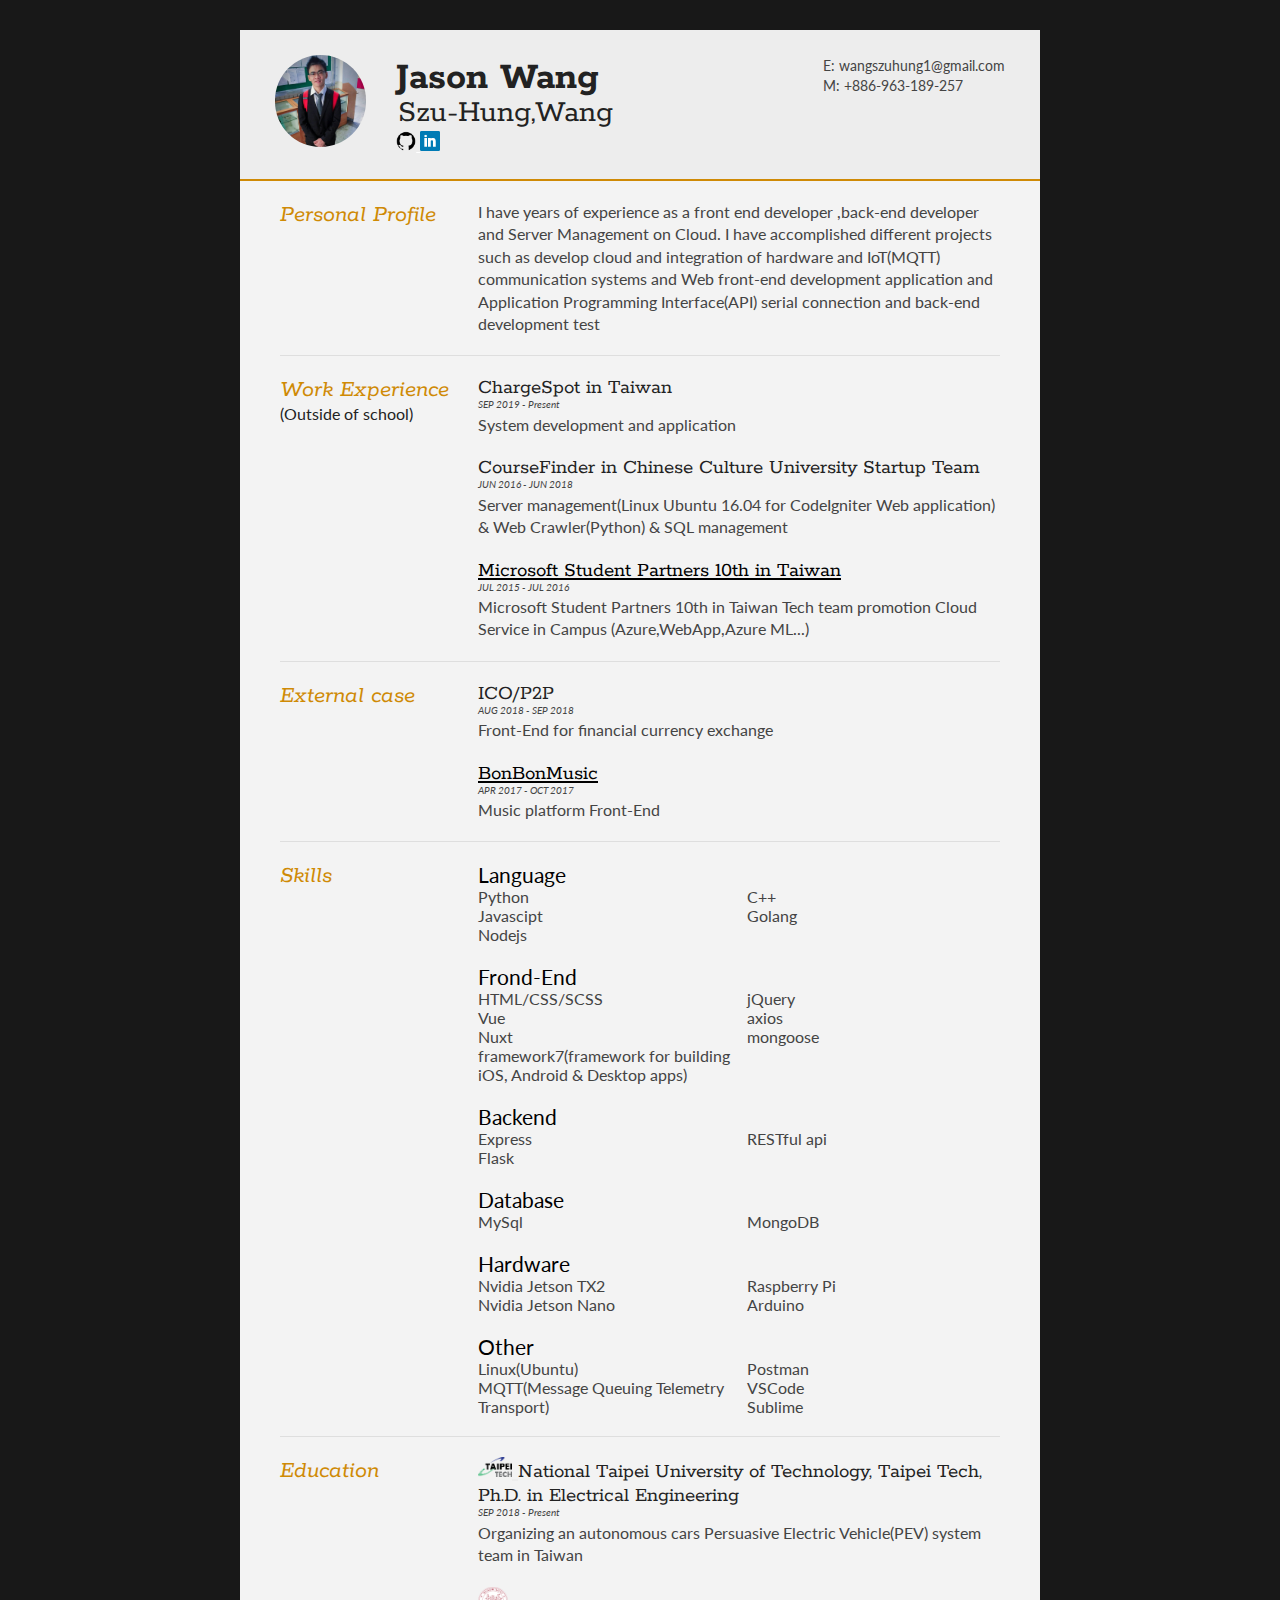
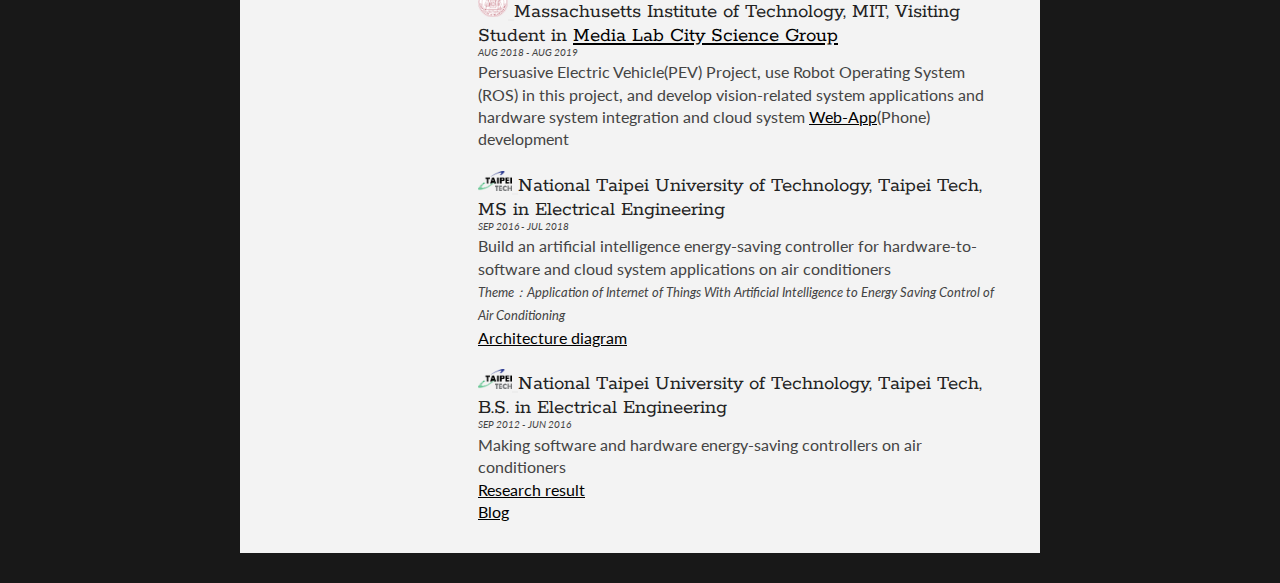
==== index.html @ 29273501 "ADD MSP & Phone Call" ====
<!DOCTYPE html>
<html>
<head>
<title>Jason Wang - Curriculum Vitae</title>

<meta name="viewport" content="width=device-width"/>
<meta name="description" content="The Curriculum Vitae of Jason Wang"/>
<meta charset="UTF-8"> 

<link type="text/css" rel="stylesheet" href="style.css">
<link href='http://fonts.googleapis.com/css?family=Rokkitt:400,700|Lato:400,300' rel='stylesheet' type='text/css'>

<!--[if lt IE 9]>
<script src="//html5shiv.googlecode.com/svn/trunk/html5.js"></script>
<![endif]-->
</head>
<body id="top">
<div id="cv" class="instaFade">
	<div class="mainDetails">
		<div id="headshot" class="quickFade">
			<img src="jason_wang.jpg" alt="Jason Wang" />
		</div>
		<div id="name">
			<h1 class="quickFade delayTwo">Jason Wang</h1>
			<h2 class="quickFade delayThree">Szu-Hung,Wang</h2>
			<a href="https://github.com/wangszuhung" target="_blank" style="color:white;">
				<img src="github-512.png" height="20" alt="Jason Wang github" />
			</a>
			<a href="https://www.linkedin.com/in/SzuHungWang" target="_blank" style="color:white;">
				<img src="square-linkedin-512.png" height="20" alt="Jason Wang linkedin" />
			</a>
		</div>
		<div id="contactDetails" class="quickFade delayFour">
			<ul>
				<li>E: <a href="mailto:wangszuhung1@gmail.com" target="_blank">wangszuhung1@gmail.com</a></li>
				<!-- <li>W: <a href="http://www.bloggs.com">www.bloggs.com</a></li> -->
				<li>M: <a href="tel:+886963189257">+886-963-189-257</a></li>
			</ul>
			<!-- <a href="index.html" download="index.html">Download</a> -->


			<!-- <a href="images/Portfolio.pdf" style="width:120px;height:60px;font-size:20px;" download>
				<input type="button" value="Download CV" style="width:120px;height:60px;font-size:20px;">
			</a> -->
		</div>
		<div class="clear"></div>
	</div>
	<div id="mainArea" class="quickFade delayFive">
		<section>
			<article>
				<div class="sectionTitle">
					<h1>Personal Profile</h1>
				</div>
				
				<div class="sectionContent">
					<p>
						I have years of experience as a front end developer ,back-end developer and Server Management on Cloud. I have accomplished different projects such as develop cloud and integration of hardware and IoT(MQTT) communication systems and Web front-end development application and Application Programming Interface(API) serial connection and back-end development test
					</p>
				</div>
			</article>
			<div class="clear"></div>
		</section>
		
		<section>
			<div class="sectionTitle">
				<h1>Work Experience</h1>
				<h2>
					(Outside of school)
				</h2>
			</div>
			<div class="sectionContent">
				<article>
					<h2>ChargeSpot in Taiwan</h2>
					<p class="subDetails">SEP 2019 - Present</p>
					<p>
						System development and application
					</p>
				</article>
				<article>
					<h2>CourseFinder in Chinese Culture University Startup Team</h2>
					<p class="subDetails">JUN 2016 - JUN 2018</p>
					<p>Server management(Linux Ubuntu 16.04 for CodeIgniter Web application) & Web Crawler(Python) & SQL management</p>
				</article>
				<article>
					<a href="https://photos.google.com/share/AF1QipNk1U3zcweSC-iAADPr_rfZmy9IXd-i9r4i5FZyJ2yO5i8n7f4BTejge0fdF3n81w/photo/AF1QipNa1nyAaDDZiwfG445c5OuUUIHtz2GGKJJ9FsGR?key=SmtPYWxvRUJfdFFQbDRxQm9DNlhtM1Y5d242ejNR" target="_blank" style="color:black;">
						<h2>Microsoft Student Partners 10th in Taiwan</h2>
					</a>
					<p class="subDetails">JUL 2015 - JUL 2016</p>
					<p>Microsoft Student Partners 10th in Taiwan Tech team promotion Cloud Service in Campus (Azure,WebApp,Azure ML...)</p>
				</article>
			</div>
			<div class="clear"></div>
		</section>
		<section>
			<div class="sectionTitle">
				<h1>External case</h1>
			</div>
			<div class="sectionContent">
				<article>
					<h2>ICO/P2P</h2>
					<p class="subDetails">AUG 2018 - SEP 2018</p>
					<p>
						Front-End for financial currency exchange
					</p>
				</article>
				<article>
					<a href="https://bonbonmusic.com/" target="_blank" style="color:black;">
						<h2>BonBonMusic</h2>
					</a>
					<p class="subDetails">APR 2017 - OCT 2017</p>
					<p>
						Music platform Front-End
						
					</p>
				</article>
			</div>
			<div class="clear"></div>
		</section>
		
		<section>
			<div class="sectionTitle">
				<h1>Skills</h1>
			</div>
			
			<div class="sectionContent">
				<div>
					<div class="skills_set">Language</div>
					<ul class="keySkills">
						<li>Python</li>
						<li>Javascipt</li>
						<li>Nodejs</li>
						<li>C++</li>
						<li>Golang</li>
						
					</ul>
				</div>
				<div>
					<div class="skills_set">Frond-End</div>
					<ul class="keySkills">
						<li>HTML/CSS/SCSS</li>
						<li>Vue</li>
						<li>Nuxt</li>
						<li>framework7(framework for building iOS, Android & Desktop apps)</li>
						<li>jQuery</li>
						<li>axios</li>
						<li>mongoose</li>

					</ul>
				</div>
				<div>
					<div class="skills_set">Backend</div>
					<ul class="keySkills">
						<li>Express</li>
						<li>Flask</li>
						<li>RESTful api</li>

					</ul>
				</div>
				<div>
					<div class="skills_set">Database</div>
					<ul class="keySkills">
						<li>MySql</li>
						<li>MongoDB</li>
						
					</ul>
				</div>
				<div>
					<div class="skills_set">Hardware</div>
					<ul class="keySkills">
						<li>Nvidia Jetson TX2</li>
						<li>Nvidia Jetson Nano</li>
						<li>Raspberry Pi</li>
						<li>Arduino</li>

					</ul>
				</div>
				<div>
					<div class="skills_set">Other</div>
					<ul class="keySkills">
						<li>Linux(Ubuntu)</li>
						<li>MQTT(Message Queuing Telemetry Transport)</li>
						<li>Postman</li>
						<li>VSCode</li>
						<li>Sublime</li>

					</ul>
				</div>
			</div>
			<div class="clear"></div>
		</section>
		
		<section>
			<div class="sectionTitle">
				<h1>Education</h1>
			</div>
			<div class="sectionContent">
				<article>
					<h2>
						<a href="https://www.ntut.edu.tw/" target="_blank" style="color:#ededed;">
							<img src="ntut.png" height="20" alt="National Taipei University of Technology" />
						</a>
						National Taipei University of Technology, Taipei Tech, Ph.D. in Electrical Engineering
					</h2>
					<p class="subDetails">SEP 2018 - Present</p>
					<p>
						Organizing an autonomous cars Persuasive Electric Vehicle(PEV) system team in Taiwan
					</p>
				</article>
				<article>
					<h2>
						<a href="http://www.mit.edu/" target="_blank" style="color:#ededed;">
							<img src="mit.png" height="30" alt="Massachusetts Institute of Technology" />
						</a>
						Massachusetts Institute of Technology, MIT, Visiting Student in 
						<a href="https://www.media.mit.edu/groups/city-science/people/" target="_blank" style="color:black;">
							Media Lab City Science Group 
						</a>
					</h2>
					<p class="subDetails">AUG 2018 - AUG 2019</p>
					<p>Persuasive Electric Vehicle(PEV) Project, use Robot Operating System (ROS) in this project, and develop vision-related system applications and hardware system integration and cloud system <a href="https://pev.world/" target="_blank" style="color:black;">Web-App</a>(Phone) development</p>
				</article>
				<article>
					<h2>
						<a href="https://www.ntut.edu.tw/" target="_blank" style="color:#ededed;">
							<img src="ntut.png" height="20" alt="National Taipei University of Technology" />
						</a>
						National Taipei University of Technology, Taipei Tech, MS in Electrical Engineering
					</h2>
					<p class="subDetails">SEP 2016 - JUL 2018</p>
					<p>
						Build an artificial intelligence energy-saving controller for hardware-to-software and cloud system applications on air conditioners
						<br>
						<i style="font-style:italic;font-size: 0.8em">
							Theme：Application of Internet of Things With Artificial Intelligence to Energy Saving Control of Air Conditioning
						</i>
						<br>
						<a href="https://photos.google.com/share/AF1QipP5J4nZ5e-0jzCAfO61LjXFhsqk5p39gLZsX9-pAKZPNbWuB9yMuTwf4lTV74Ztzw/photo/AF1QipMj9W4Hyl8oC5fuNDeZ5ABJAiehEgg2VDEnHQ0F?key=Yi11VHZhUzV2WTIyclVCbjNnNHlrRHBiM1NRTGNB" target="_blank" style="color:black;">
							Architecture diagram
						</a>
					</p>
				</article>
				<article>
					<h2>
						<a href="https://www.ntut.edu.tw/" target="_blank" style="color:#ededed;">
							<img src="ntut.png" height="20" alt="National Taipei University of Technology" />
						</a>
						National Taipei University of Technology, Taipei Tech, B.S. in Electrical Engineering
					</h2>
					<p class="subDetails">SEP 2012 - JUN 2016</p>
					<p>
						Making software and hardware energy-saving controllers on air conditioners
						<br>
						<a href="https://photos.google.com/share/AF1QipOZ2dvqkmFE201JmU2rUuOHjbjv9SPvzHe2B48lE8sOnJw7UmjONaTO9lhfDqFuSA/photo/AF1QipM_juKFDxepVuSqpqm8sk7BQkDLE12VE3pIEzSZ?key=OVVmODlBSjRONXgtTWpJZFhRdzJyV19vOEkwREpB" target="_blank" style="color:black;">
							Research result
						</a>
						<br>
						<a href="https://dotblogs.com.tw/jason_wang/2016/06/12/develop_arduino_visualstudio" target="_blank" style="color:black;">
							Blog
						</a>
					</p>
				</article>
			</div>
			<div class="clear"></div>
		</section>
	</div>
</div>
<!-- <script type="text/javascript">
	var gaJsHost = (("https:" == document.location.protocol) ? "https://ssl." : "http://www.");
	document.write(unescape("%3Cscript src='" + gaJsHost + "google-analytics.com/ga.js' type='text/javascript'%3E%3C/script%3E"));
</script>
<script type="text/javascript">
	var pageTracker = _gat._getTracker("UA-3753241-1");
	pageTracker._initData();
	pageTracker._trackPageview();
</script> -->
</body>
</html>
---- style.css ----
html,body,div,span,object,iframe,h1,h2,h3,h4,h5,h6,p,blockquote,pre,abbr,address,cite,code,del,dfn,em,img,ins,kbd,q,samp,small,strong,sub,sup,var,b,i,dl,dt,dd,ol,ul,li,fieldset,form,label,legend,table,caption,tbody,tfoot,thead,tr,th,td,article,aside,canvas,details,figcaption,figure,footer,header,hgroup,menu,nav,section,summary,time,mark,audio,video {
	border:0;
	font:inherit;
	font-size:100%;
	margin:0;
	padding:0;
	vertical-align:baseline;
}

article,aside,details,figcaption,figure,footer,header,hgroup,menu,nav,section {
	display:block;
}

html, body {background: #181818; font-family: 'Lato', helvetica, arial, sans-serif; font-size: 16px; color: #222;}

.clear {clear: both;}

p {
	font-size: 1em;
	line-height: 1.4em;
	margin-bottom: 20px;
	color: #444;
}

#cv {
	width: 90%;
	max-width: 800px;
	background: #f3f3f3;
	margin: 30px auto;
}

.mainDetails {
	padding: 25px 35px;
	border-bottom: 2px solid #cf8a05;
	background: #ededed;
}

#name h1 {
	font-size: 2.5em;
	font-weight: 700;
	font-family: 'Rokkitt', Helvetica, Arial, sans-serif;
	margin-bottom: -6px;
}

#name h2 {
	font-size: 2em;
	margin-left: 2px;
	font-family: 'Rokkitt', Helvetica, Arial, sans-serif;
}

#mainArea {
	padding: 0 40px;
}

#headshot {
	width: 12.5%;
	float: left;
	margin-right: 30px;
}

#headshot img {
	width: 100%;
	height: auto;
	-webkit-border-radius: 50px;
	border-radius: 50px;
}

#name {
	float: left;
}

#contactDetails {
	float: right;
}

#contactDetails ul {
	list-style-type: none;
	font-size: 0.9em;
	margin-top: 2px;
}

#contactDetails ul li {
	margin-bottom: 3px;
	color: #444;
}

#contactDetails ul li a, a[href^=tel] {
	color: #444; 
	text-decoration: none;
	-webkit-transition: all .3s ease-in;
	-moz-transition: all .3s ease-in;
	-o-transition: all .3s ease-in;
	-ms-transition: all .3s ease-in;
	transition: all .3s ease-in;
}

#contactDetails ul li a:hover { 
	color: #cf8a05;
}


section {
	border-top: 1px solid #dedede;
	padding: 20px 0 0;
}

section:first-child {
	border-top: 0;
}

section:last-child {
	padding: 20px 0 10px;
}

.sectionTitle {
	float: left;
	width: 25%;
}

.sectionContent {
	float: right;
	width: 72.5%;
}

.sectionTitle h1 {
	font-family: 'Rokkitt', Helvetica, Arial, sans-serif;
	font-style: italic;
	font-size: 1.5em;
	color: #cf8a05;
}

.sectionContent h2 {
	font-family: 'Rokkitt', Helvetica, Arial, sans-serif;
	font-size: 1.3em;
	margin-bottom: -2px;
}

.subDetails {
	font-size: 0.6em;
	font-style: italic;
	margin-bottom: 2px;
}

.keySkills {
	list-style-type: none;
	/*-moz-column-count:3;
	-webkit-column-count:3;
	column-count:3;*/
	-moz-column-count:2;
	-webkit-column-count:2;
	column-count:2;
	margin-bottom: 20px;
	font-size: 1em;
	color: #444;
}
.skills_set{
	/*margin-bottom: 20px;*/
	font-size: 1.3em;
	color: #000;
}

.keySkills ul li {
	margin-bottom: 3px;
}

@media all and (min-width: 602px) and (max-width: 800px) {
	#headshot {
		display: none;
	}
	
	.keySkills {
	-moz-column-count:2;
	-webkit-column-count:2;
	column-count:2;
	}
}

@media all and (max-width: 601px) {
	#cv {
		width: 95%;
		margin: 10px auto;
		min-width: 280px;
	}
	
	#headshot {
		display: none;
	}
	
	#name, #contactDetails {
		float: none;
		width: 100%;
		text-align: center;
	}
	
	.sectionTitle, .sectionContent {
		float: none;
		width: 100%;
	}
	
	.sectionTitle {
		margin-left: -2px;
		font-size: 1.25em;
	}
	
	.keySkills {
		-moz-column-count:2;
		-webkit-column-count:2;
		column-count:2;
	}
}

@media all and (max-width: 480px) {
	.mainDetails {
		padding: 15px 15px;
	}
	
	section {
		padding: 15px 0 0;
	}
	
	#mainArea {
		padding: 0 25px;
	}

	
	.keySkills {
	-moz-column-count:1;
	-webkit-column-count:1;
	column-count:1;
	}
	
	#name h1 {
		line-height: .8em;
		margin-bottom: 4px;
	}
}

@media print {
    #cv {
        width: 100%;
    }
}

@-webkit-keyframes reset {
	0% {
		opacity: 0;
	}
	100% {
		opacity: 0;
	}
}

@-webkit-keyframes fade-in {
	0% {
		opacity: 0;
	}
	40% {
		opacity: 0;
	}
	100% {
		opacity: 1;
	}
}

@-moz-keyframes reset {
	0% {
		opacity: 0;
	}
	100% {
		opacity: 0;
	}
}

@-moz-keyframes fade-in {
	0% {
		opacity: 0;
	}
	40% {
		opacity: 0;
	}
	100% {
		opacity: 1;
	}
}

@keyframes reset {
	0% {
		opacity: 0;
	}
	100% {
		opacity: 0;
	}
}

@keyframes fade-in {
	0% {
		opacity: 0;
	}
	40% {
		opacity: 0;
	}
	100% {
		opacity: 1;
	}
}

.instaFade {
    -webkit-animation-name: reset, fade-in;
    -webkit-animation-duration: 1.5s;
    -webkit-animation-timing-function: ease-in;
	
	-moz-animation-name: reset, fade-in;
    -moz-animation-duration: 1.5s;
    -moz-animation-timing-function: ease-in;
	
	animation-name: reset, fade-in;
    animation-duration: 1.5s;
    animation-timing-function: ease-in;
}

.quickFade {
    -webkit-animation-name: reset, fade-in;
    -webkit-animation-duration: 2.5s;
    -webkit-animation-timing-function: ease-in;
	
	-moz-animation-name: reset, fade-in;
    -moz-animation-duration: 2.5s;
    -moz-animation-timing-function: ease-in;
	
	animation-name: reset, fade-in;
    animation-duration: 2.5s;
    animation-timing-function: ease-in;
}
 
.delayOne {
	-webkit-animation-delay: 0, .5s;
	-moz-animation-delay: 0, .5s;
	animation-delay: 0, .5s;
}

.delayTwo {
	-webkit-animation-delay: 0, 1s;
	-moz-animation-delay: 0, 1s;
	animation-delay: 0, 1s;
}

.delayThree {
	-webkit-animation-delay: 0, 1.5s;
	-moz-animation-delay: 0, 1.5s;
	animation-delay: 0, 1.5s;
}

.delayFour {
	-webkit-animation-delay: 0, 2s;
	-moz-animation-delay: 0, 2s;
	animation-delay: 0, 2s;
}

.delayFive {
	-webkit-animation-delay: 0, 2.5s;
	-moz-animation-delay: 0, 2.5s;
	animation-delay: 0, 2.5s;
}
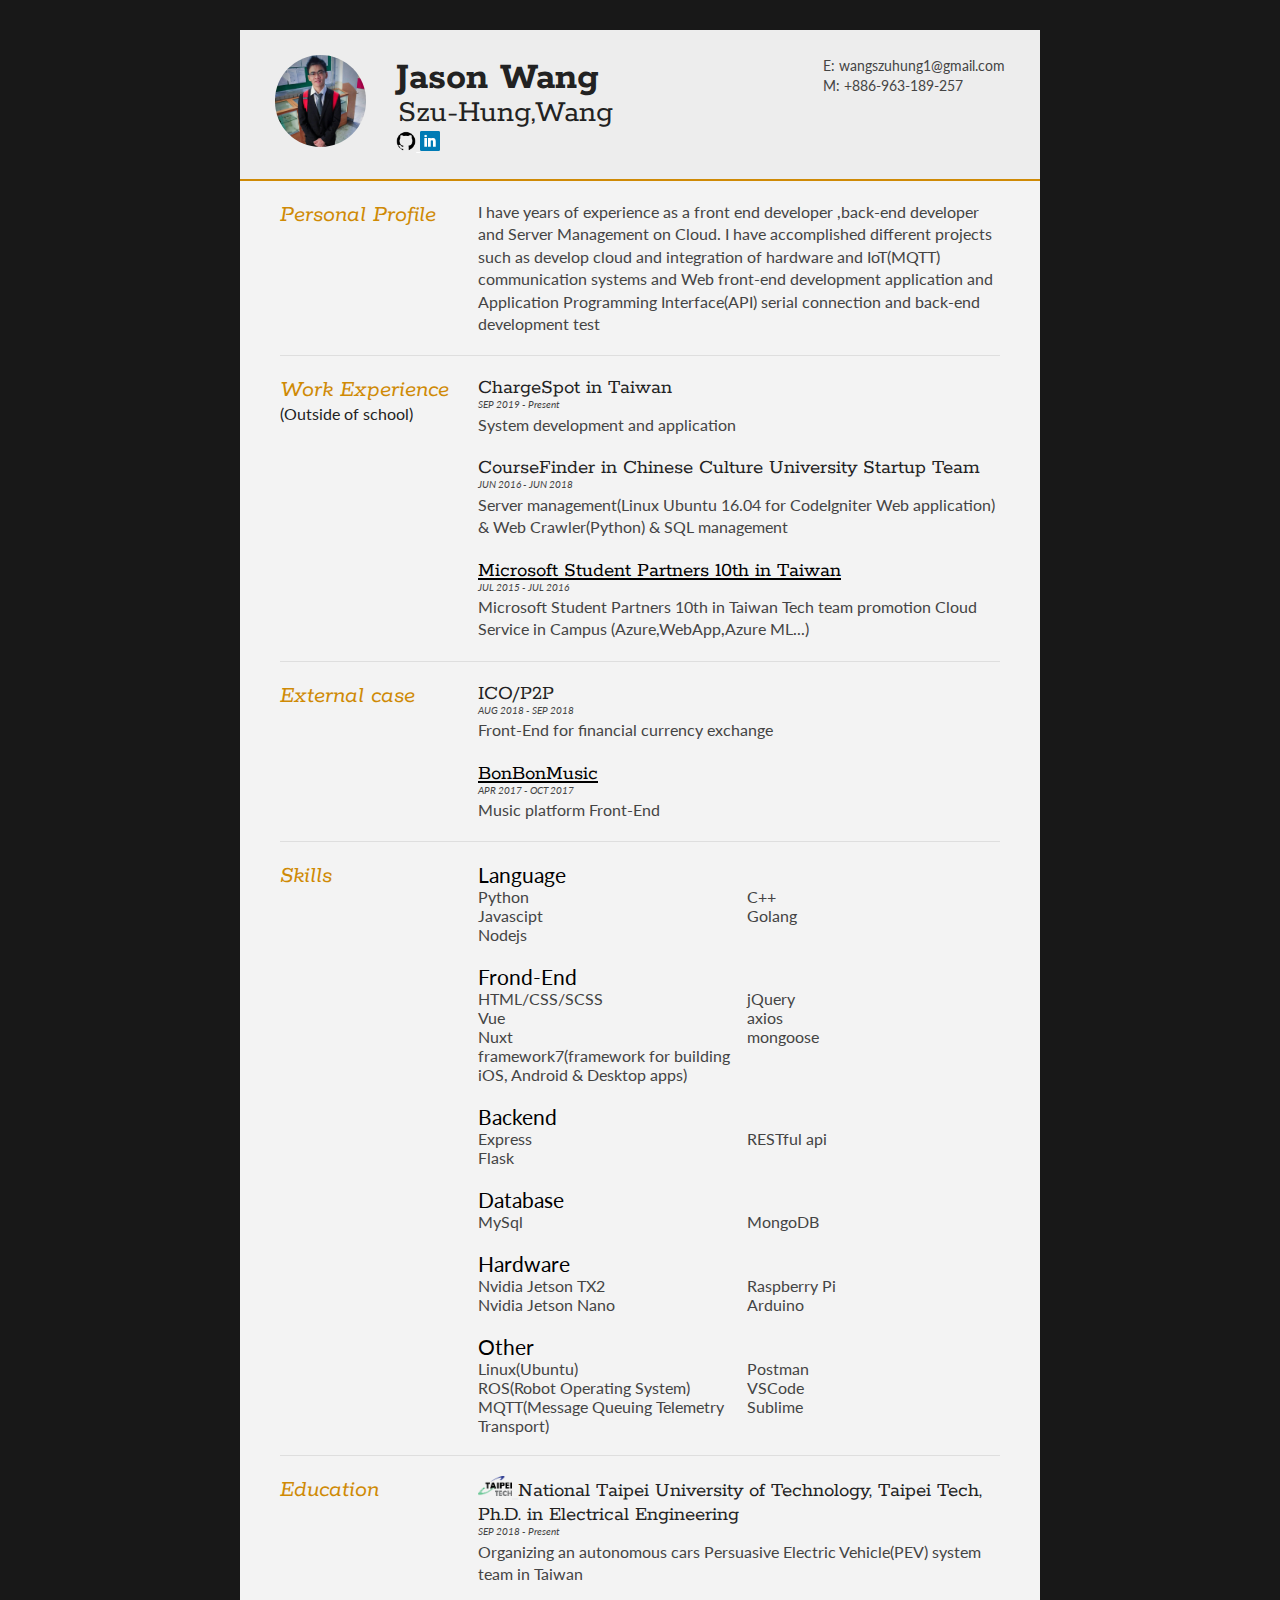
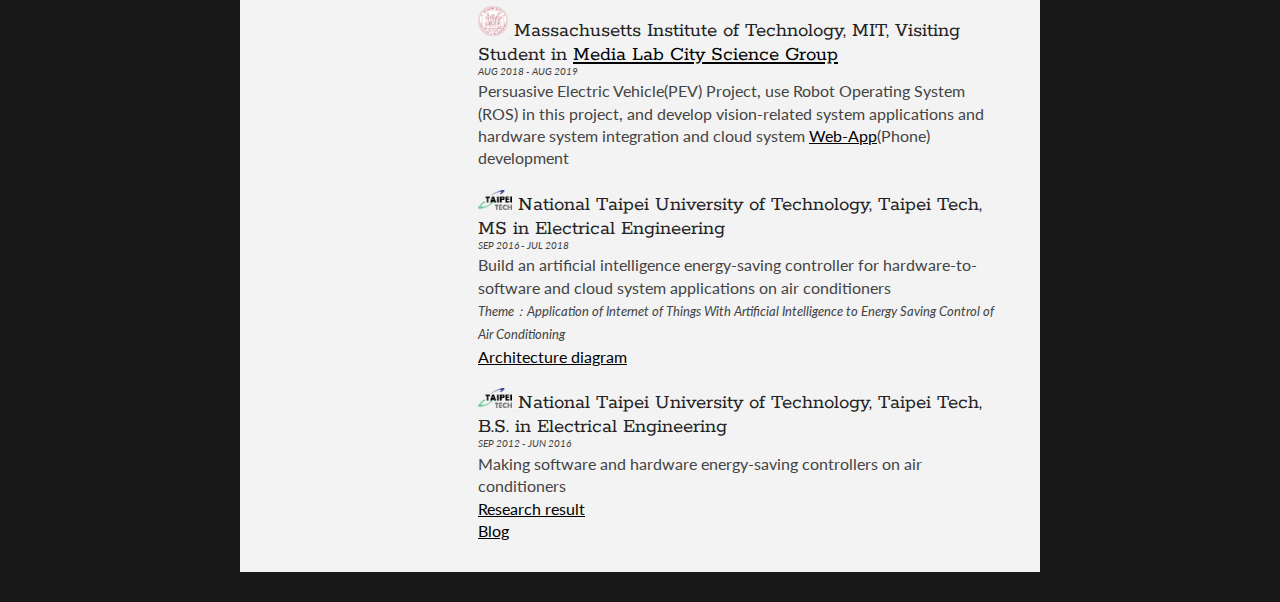
==== commit a1aff0fc: "Add ROS" ====
--- a/index.html
+++ b/index.html
@@ -178,6 +178,7 @@
 					<div class="skills_set">Other</div>
 					<ul class="keySkills">
 						<li>Linux(Ubuntu)</li>
+						<li>ROS(Robot Operating System)</li>
 						<li>MQTT(Message Queuing Telemetry Transport)</li>
 						<li>Postman</li>
 						<li>VSCode</li>
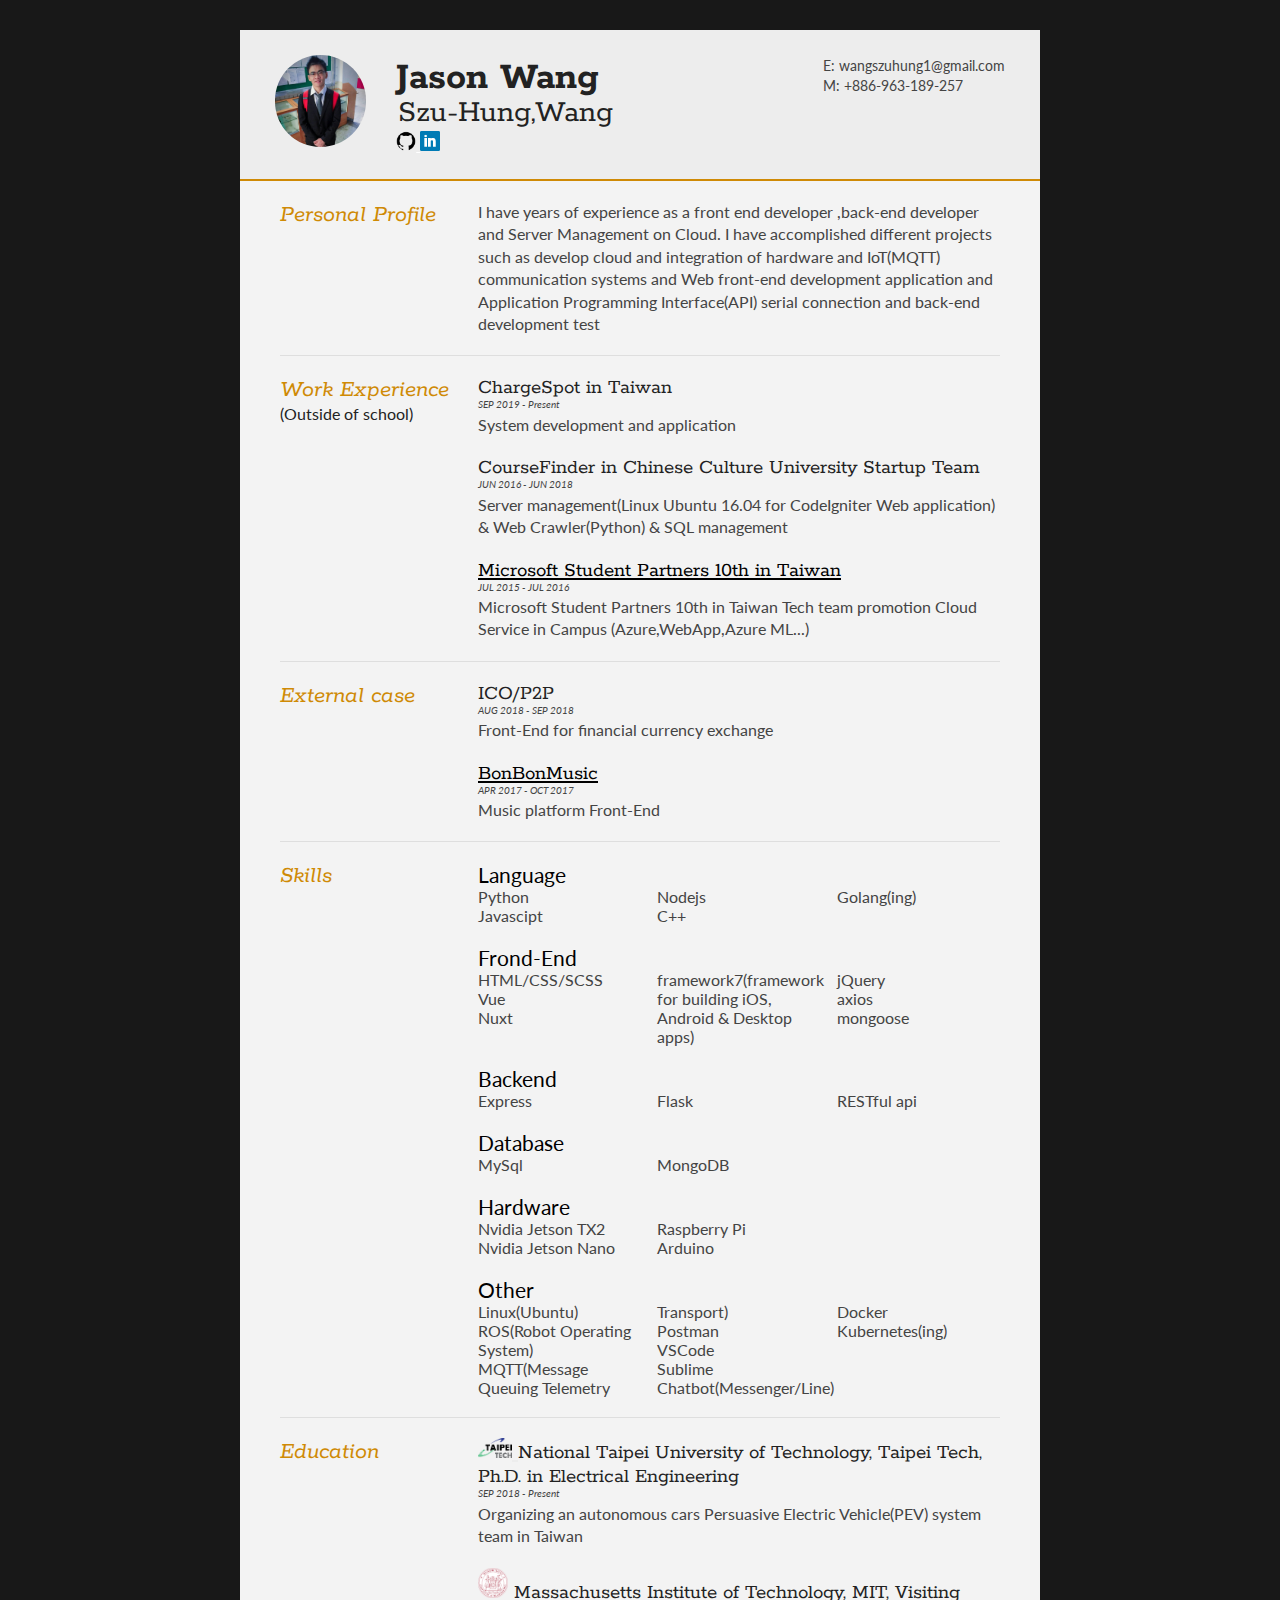
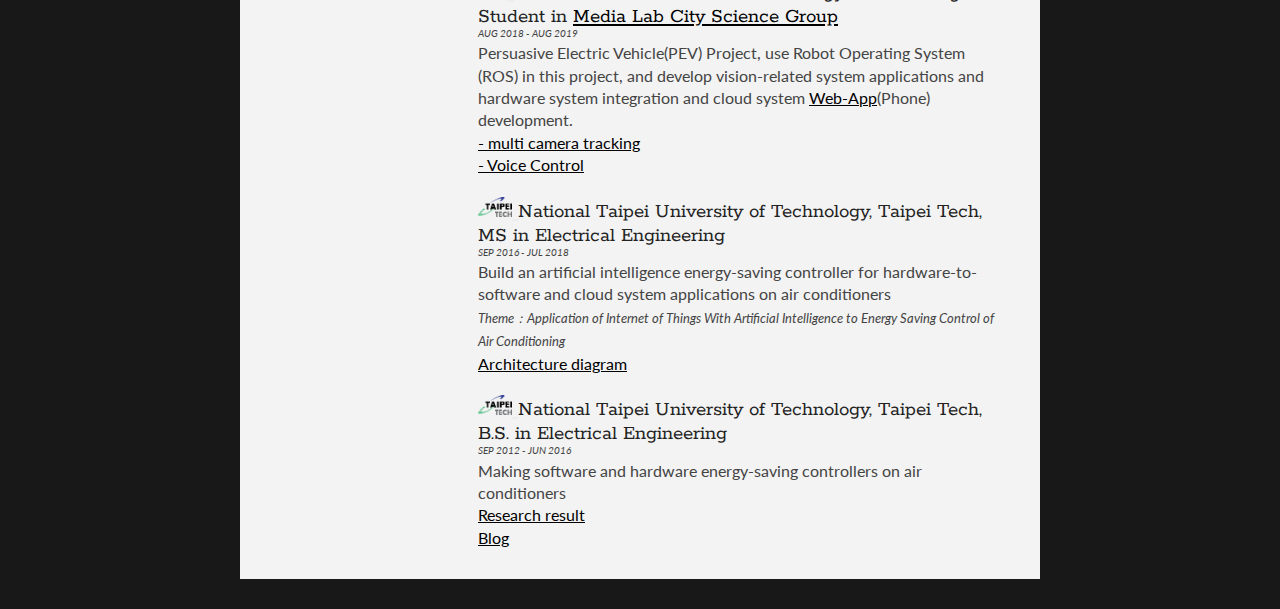
==== commit 171c4a1f: "Add Learning & PEV" ====
--- a/index.html
+++ b/index.html
@@ -130,7 +130,7 @@
 						<li>Javascipt</li>
 						<li>Nodejs</li>
 						<li>C++</li>
-						<li>Golang</li>
+						<li>Golang(ing)</li>
 						
 					</ul>
 				</div>
@@ -144,7 +144,6 @@
 						<li>jQuery</li>
 						<li>axios</li>
 						<li>mongoose</li>
-
 					</ul>
 				</div>
 				<div>
@@ -153,7 +152,6 @@
 						<li>Express</li>
 						<li>Flask</li>
 						<li>RESTful api</li>
-
 					</ul>
 				</div>
 				<div>
@@ -161,7 +159,6 @@
 					<ul class="keySkills">
 						<li>MySql</li>
 						<li>MongoDB</li>
-						
 					</ul>
 				</div>
 				<div>
@@ -171,7 +168,6 @@
 						<li>Nvidia Jetson Nano</li>
 						<li>Raspberry Pi</li>
 						<li>Arduino</li>
-
 					</ul>
 				</div>
 				<div>
@@ -183,7 +179,9 @@
 						<li>Postman</li>
 						<li>VSCode</li>
 						<li>Sublime</li>
-
+						<li>Chatbot(Messenger/Line)</li>
+						<li>Docker</li>
+						<li>Kubernetes(ing)</li>
 					</ul>
 				</div>
 			</div>
@@ -218,7 +216,14 @@
 						</a>
 					</h2>
 					<p class="subDetails">AUG 2018 - AUG 2019</p>
-					<p>Persuasive Electric Vehicle(PEV) Project, use Robot Operating System (ROS) in this project, and develop vision-related system applications and hardware system integration and cloud system <a href="https://pev.world/" target="_blank" style="color:black;">Web-App</a>(Phone) development</p>
+					<p>Persuasive Electric Vehicle(PEV) Project, use Robot Operating System (ROS) in this project, and develop vision-related system applications and hardware system integration and cloud system 
+						<!-- <a href="https://pev.world/" target="_blank" style="color:black;">Web-App</a>(Phone) development -->
+						<a href="https://photos.google.com/share/AF1QipOT4eiUXHQq1NjwmHCiM1A2N6V6DfBa1BqAPA7zebp3iOgIvNan6FRzslTEOuNAxw/photo/AF1QipNt0V698oVHPM_jVMI9uprYT2dRQHolGfhYW1MW?key=Y1diYTJ1QU5IaUU3WG0zelAzUzR4U0FNcWR5WUN3" target="_blank" style="color:black;">Web-App</a>(Phone) development.
+						<br>
+						<a href="https://photos.google.com/share/AF1QipOT4eiUXHQq1NjwmHCiM1A2N6V6DfBa1BqAPA7zebp3iOgIvNan6FRzslTEOuNAxw/photo/AF1QipO-dksok5tw5QRuGo8R8p6rQq98g6DRo3b3HMtb?key=Y1diYTJ1QU5IaUU3WG0zelAzUzR4U0FNcWR5WUN3" target="_blank" style="color:black;">- multi camera tracking </a>
+						<br>
+						<a href="https://photos.google.com/share/AF1QipOT4eiUXHQq1NjwmHCiM1A2N6V6DfBa1BqAPA7zebp3iOgIvNan6FRzslTEOuNAxw/photo/AF1QipMKjTzf6kGWtK7mO8ZUegIn7uVJeKmFS9YtKYxk?key=Y1diYTJ1QU5IaUU3WG0zelAzUzR4U0FNcWR5WUN3" target="_blank" style="color:black;">- Voice Control </a>
+					</p>
 				</article>
 				<article>
 					<h2>
--- a/style.css
+++ b/style.css
@@ -143,12 +143,12 @@
 
 .keySkills {
 	list-style-type: none;
-	/*-moz-column-count:3;
+	-moz-column-count:3;
 	-webkit-column-count:3;
-	column-count:3;*/
-	-moz-column-count:2;
+	column-count:3;
+	/*-moz-column-count:2;
 	-webkit-column-count:2;
-	column-count:2;
+	column-count:2;*/
 	margin-bottom: 20px;
 	font-size: 1em;
 	color: #444;
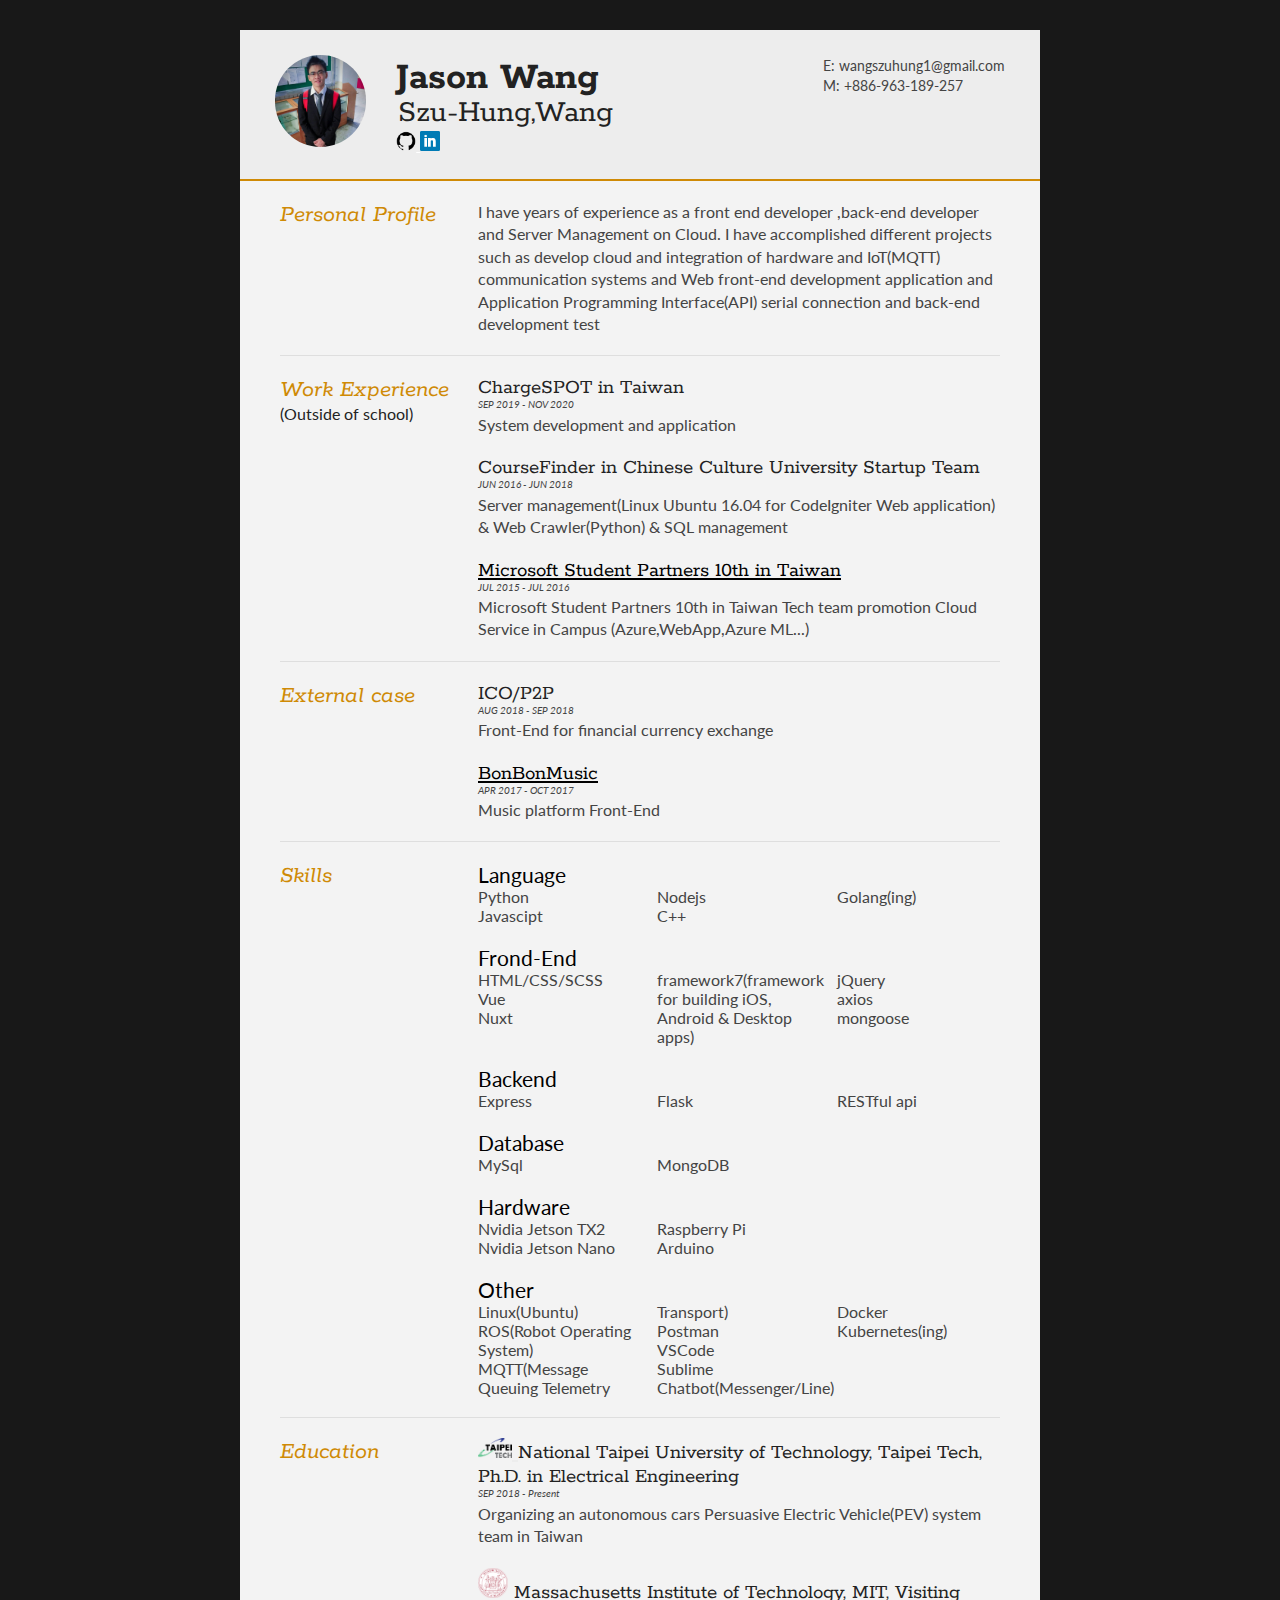
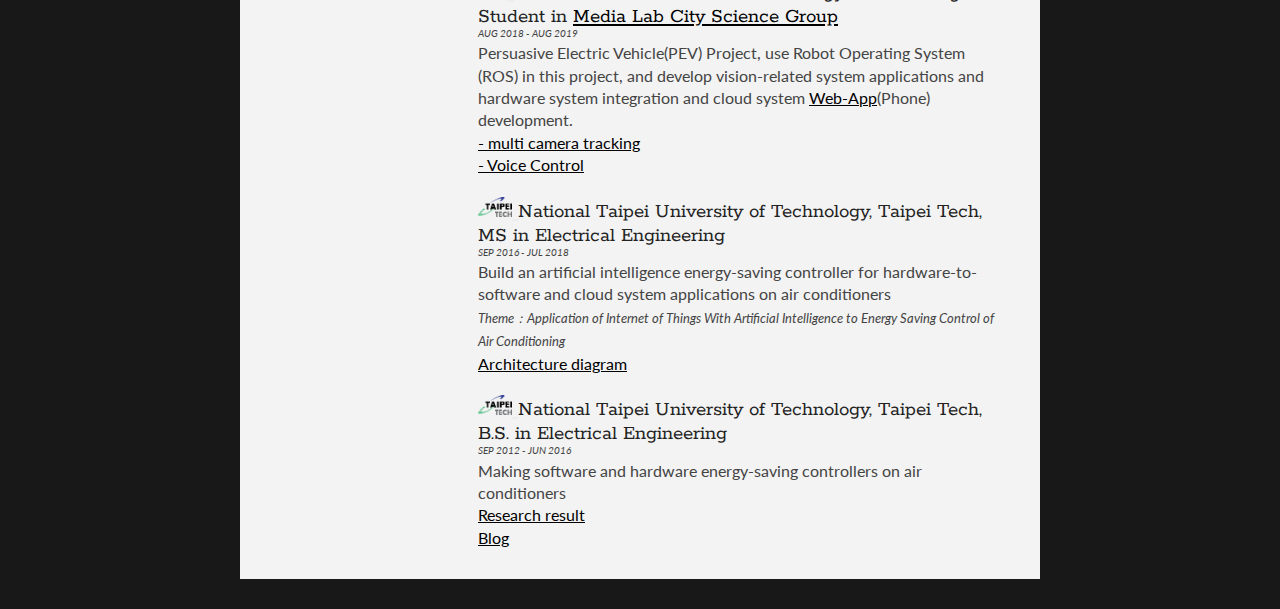
==== commit 60b63f28: "Change ChargeSPOT" ====
--- a/index.html
+++ b/index.html
@@ -70,8 +70,8 @@
 			</div>
 			<div class="sectionContent">
 				<article>
-					<h2>ChargeSpot in Taiwan</h2>
-					<p class="subDetails">SEP 2019 - Present</p>
+					<h2>ChargeSPOT in Taiwan</h2>
+					<p class="subDetails">SEP 2019 - NOV 2020</p>
 					<p>
 						System development and application
 					</p>
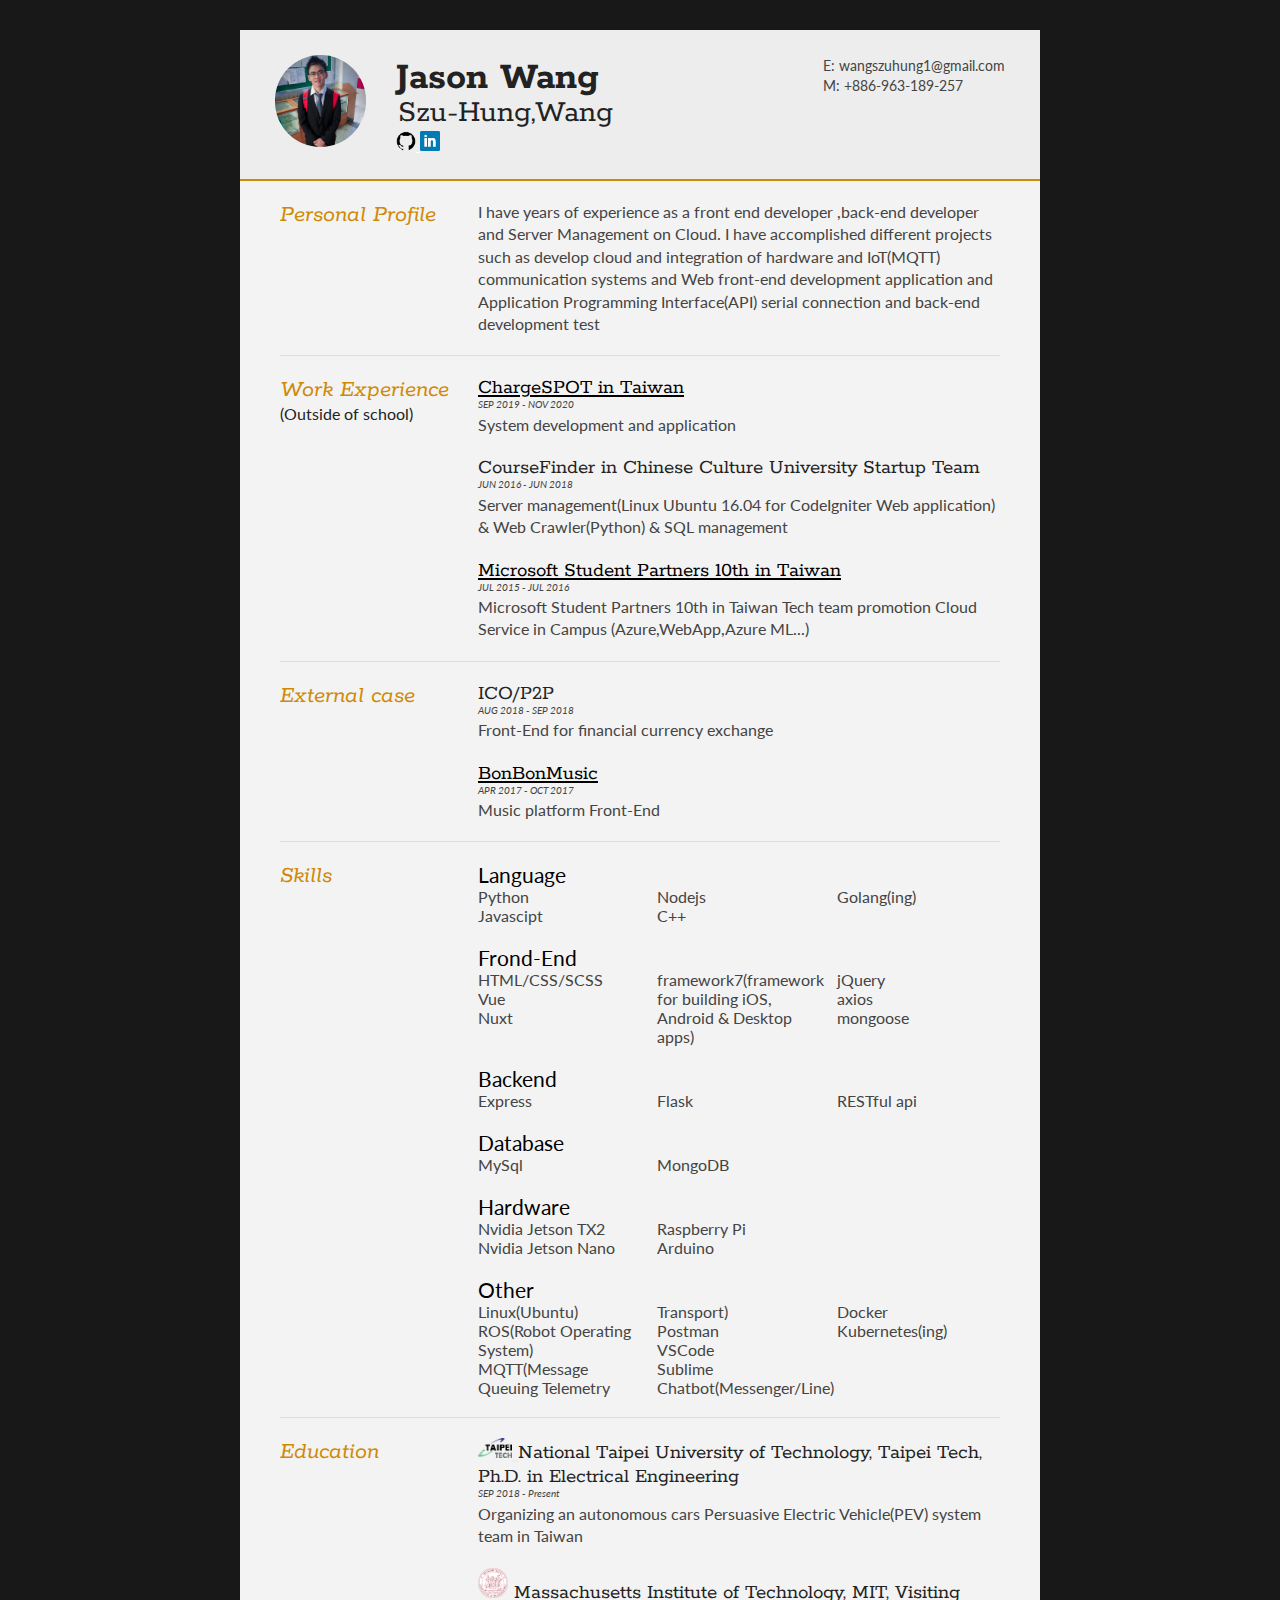
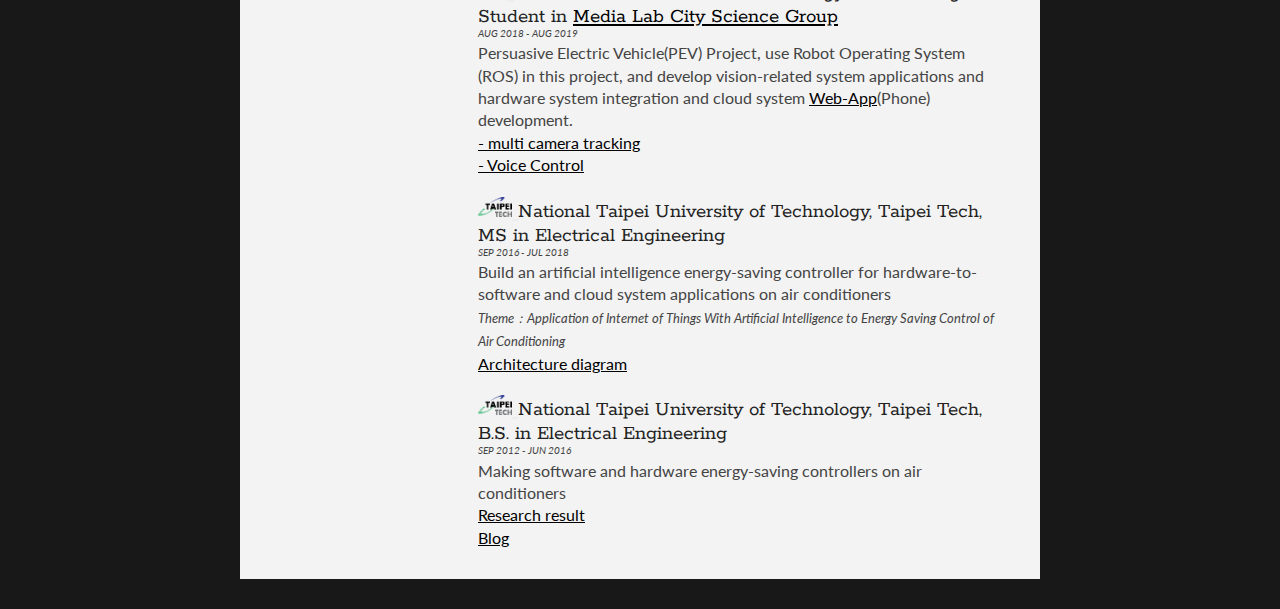
==== commit 019f5f4f: "Add url ChargeSPOT" ====
--- a/index.html
+++ b/index.html
@@ -70,7 +70,9 @@
 			</div>
 			<div class="sectionContent">
 				<article>
-					<h2>ChargeSPOT in Taiwan</h2>
+					<a href="https://www.charge-spot.tw/" target="_blank" style="color:black;">
+						<h2>ChargeSPOT in Taiwan</h2>
+					</a>
 					<p class="subDetails">SEP 2019 - NOV 2020</p>
 					<p>
 						System development and application
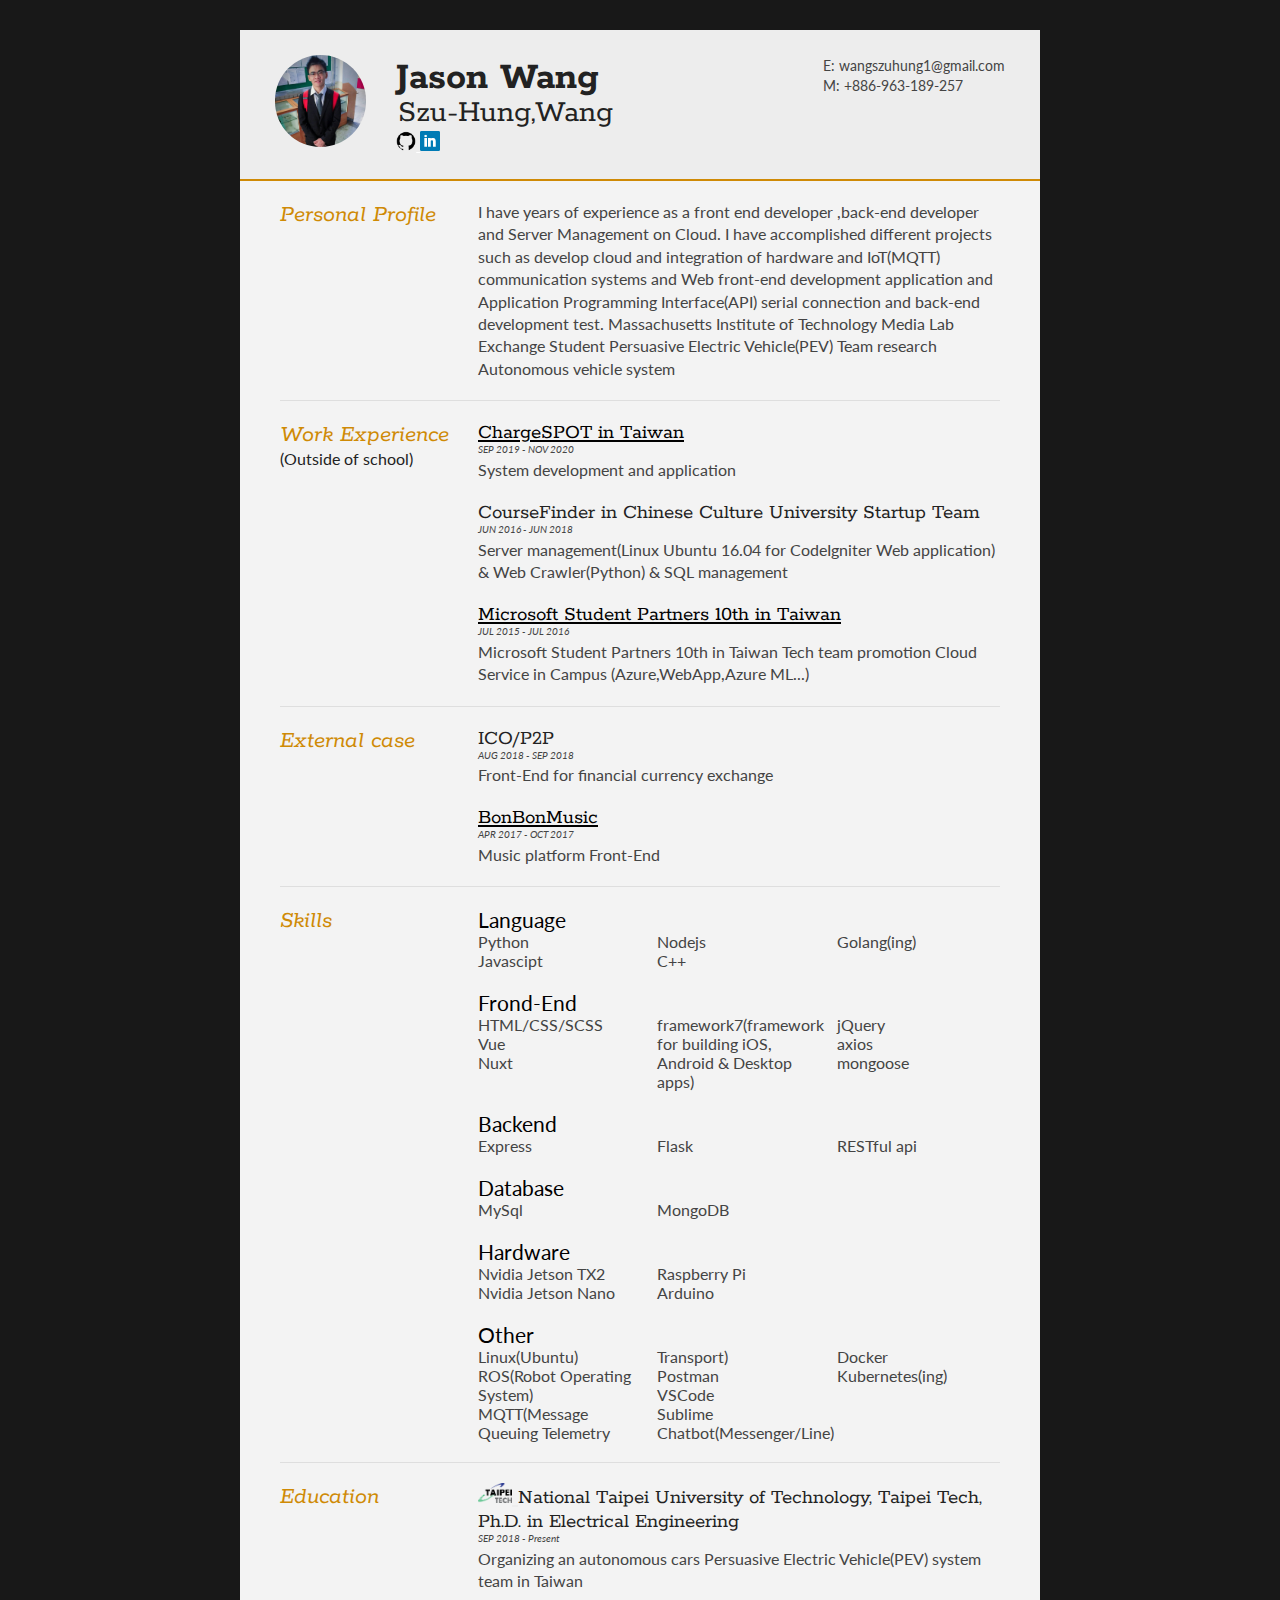
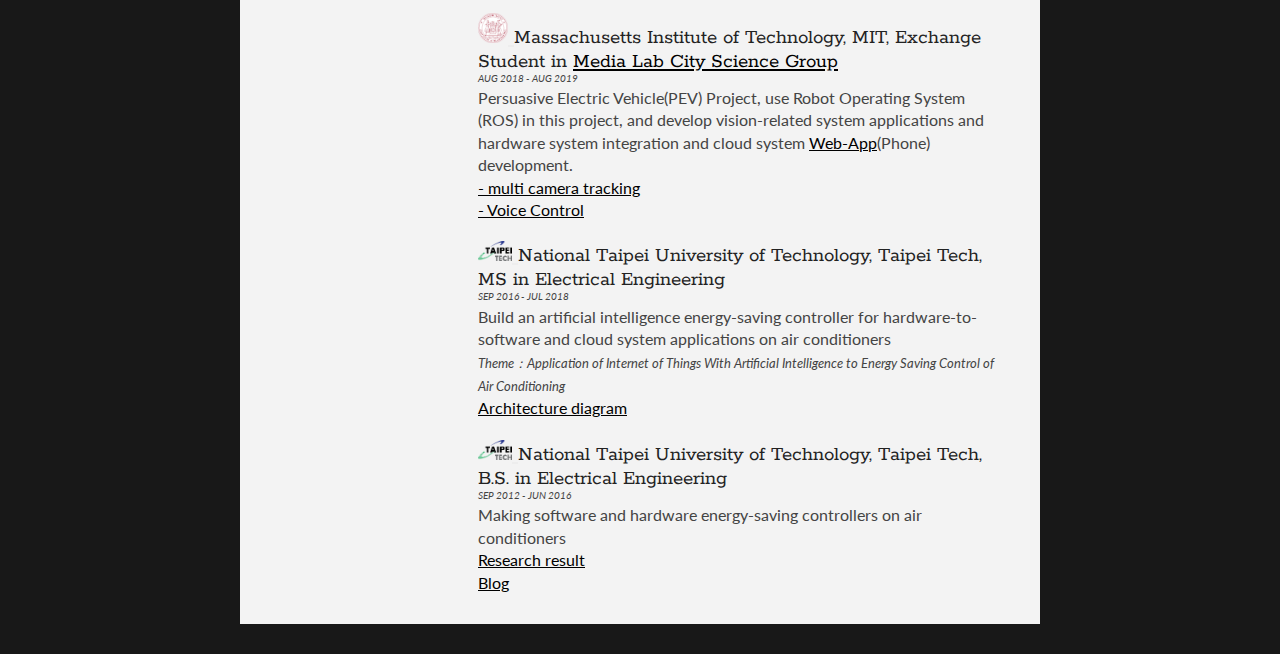
==== commit de282f8a: "no message" ====
--- a/index.html
+++ b/index.html
@@ -54,7 +54,8 @@
 				
 				<div class="sectionContent">
 					<p>
-						I have years of experience as a front end developer ,back-end developer and Server Management on Cloud. I have accomplished different projects such as develop cloud and integration of hardware and IoT(MQTT) communication systems and Web front-end development application and Application Programming Interface(API) serial connection and back-end development test
+						I have years of experience as a front end developer ,back-end developer and Server Management on Cloud. I have accomplished different projects such as develop cloud and integration of hardware and IoT(MQTT) communication systems and Web front-end development application and Application Programming Interface(API) serial connection and back-end development test.
+						Massachusetts Institute of Technology Media Lab Exchange Student Persuasive Electric Vehicle(PEV) Team research Autonomous vehicle system
 					</p>
 				</div>
 			</article>
@@ -212,7 +213,7 @@
 						<a href="http://www.mit.edu/" target="_blank" style="color:#ededed;">
 							<img src="mit.png" height="30" alt="Massachusetts Institute of Technology" />
 						</a>
-						Massachusetts Institute of Technology, MIT, Visiting Student in 
+						Massachusetts Institute of Technology, MIT, Exchange Student in 
 						<a href="https://www.media.mit.edu/groups/city-science/people/" target="_blank" style="color:black;">
 							Media Lab City Science Group 
 						</a>
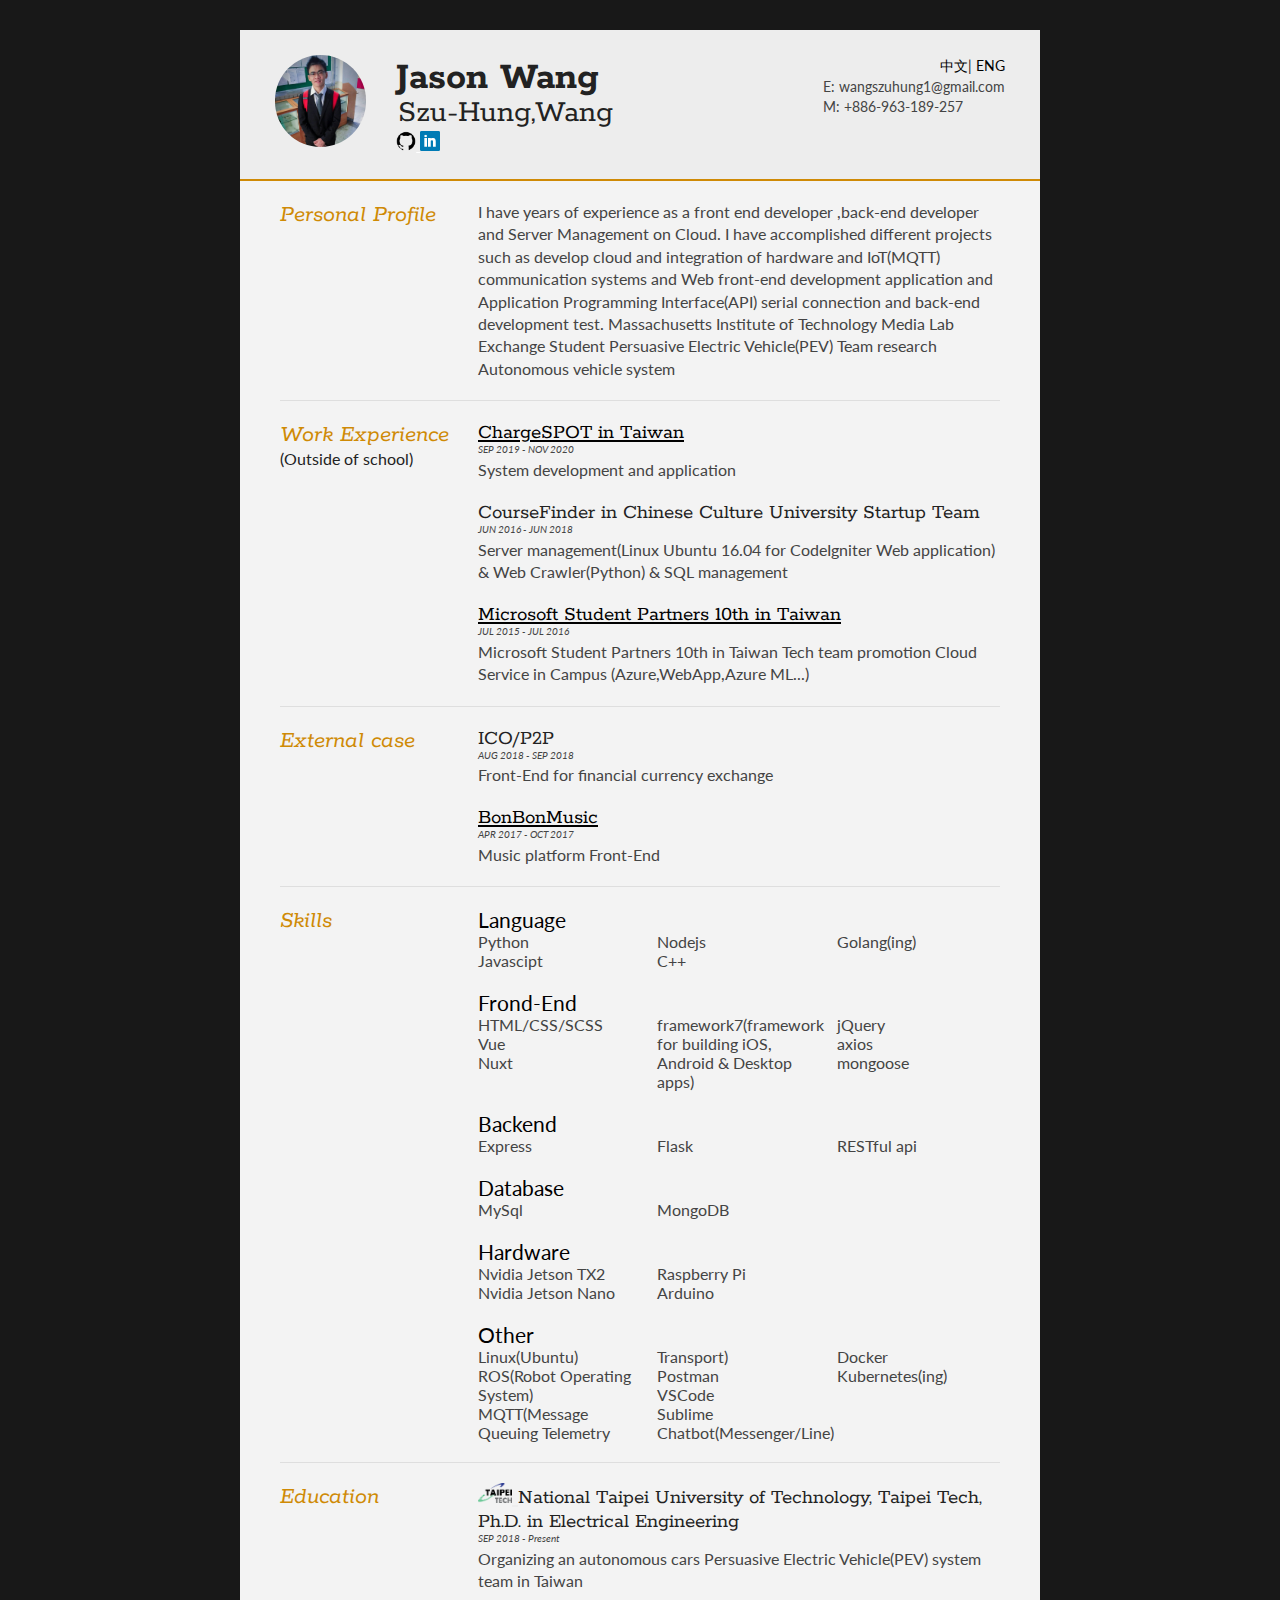
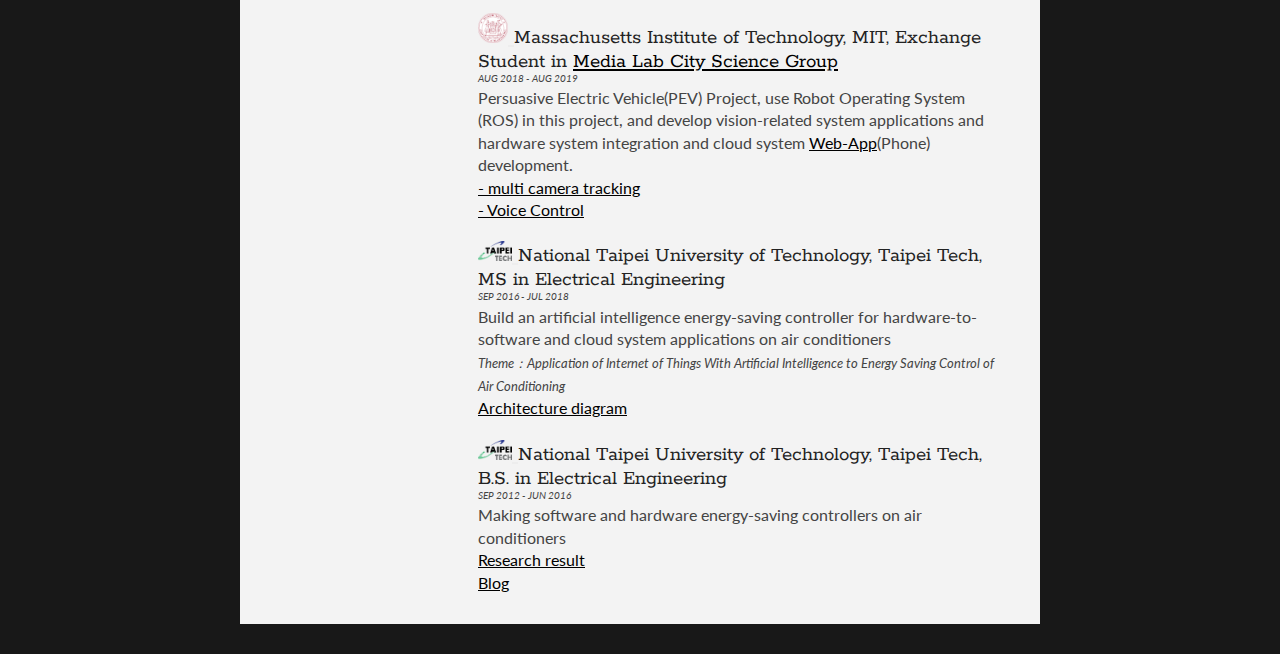
==== commit f005ff9e: "ADD en zh" ====
--- a/index.html
+++ b/index.html
@@ -31,14 +31,15 @@
 			</a>
 		</div>
 		<div id="contactDetails" class="quickFade delayFour">
+			<ul style="text-align:right;">			
+				<a href="https://wangszuhung.github.io/resume/zh/index.html" style="text-decoration:blink;color: black;">中文</a>|
+				<a href="https://wangszuhung.github.io/resume/en/index.html" style="text-decoration:blink;color: black;">ENG</a>
+			</ul>
 			<ul>
 				<li>E: <a href="mailto:wangszuhung1@gmail.com" target="_blank">wangszuhung1@gmail.com</a></li>
 				<!-- <li>W: <a href="http://www.bloggs.com">www.bloggs.com</a></li> -->
 				<li>M: <a href="tel:+886963189257">+886-963-189-257</a></li>
 			</ul>
-			<!-- <a href="index.html" download="index.html">Download</a> -->
-
-
 			<!-- <a href="images/Portfolio.pdf" style="width:120px;height:60px;font-size:20px;" download>
 				<input type="button" value="Download CV" style="width:120px;height:60px;font-size:20px;">
 			</a> -->
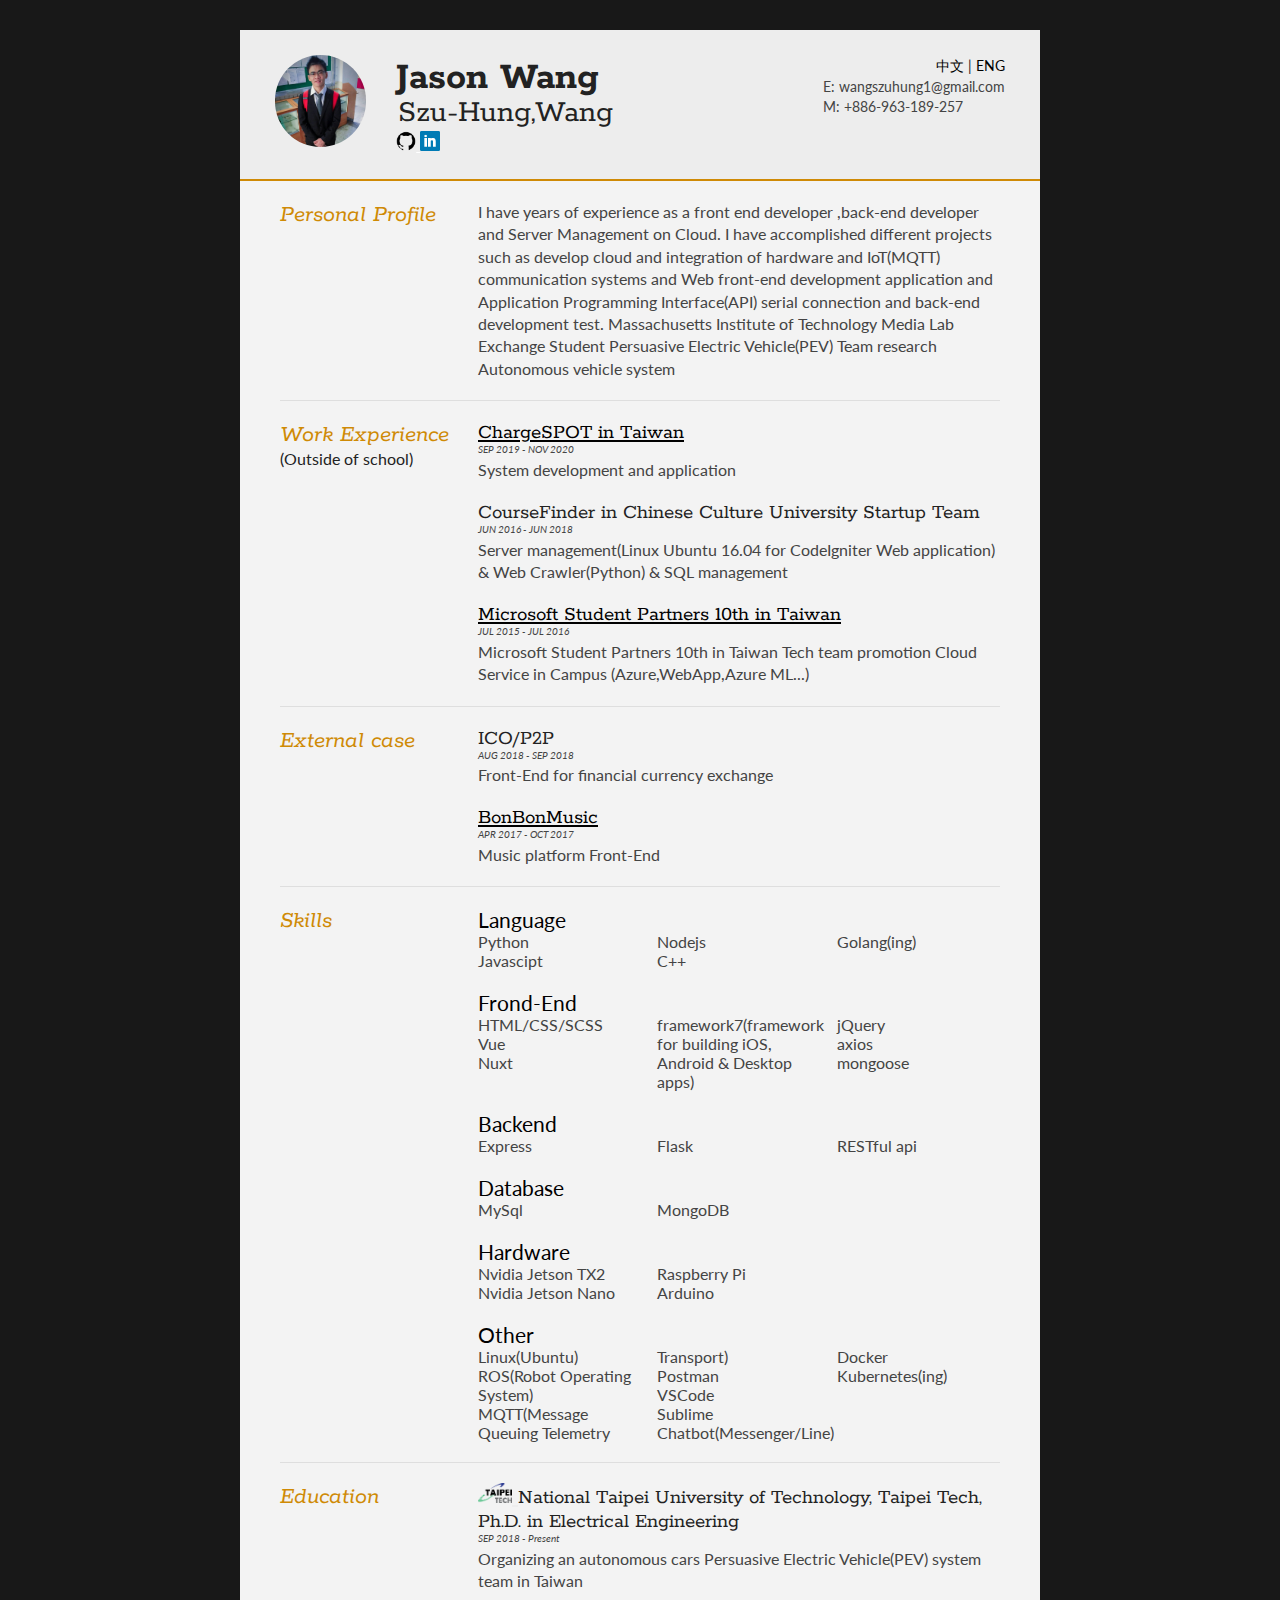
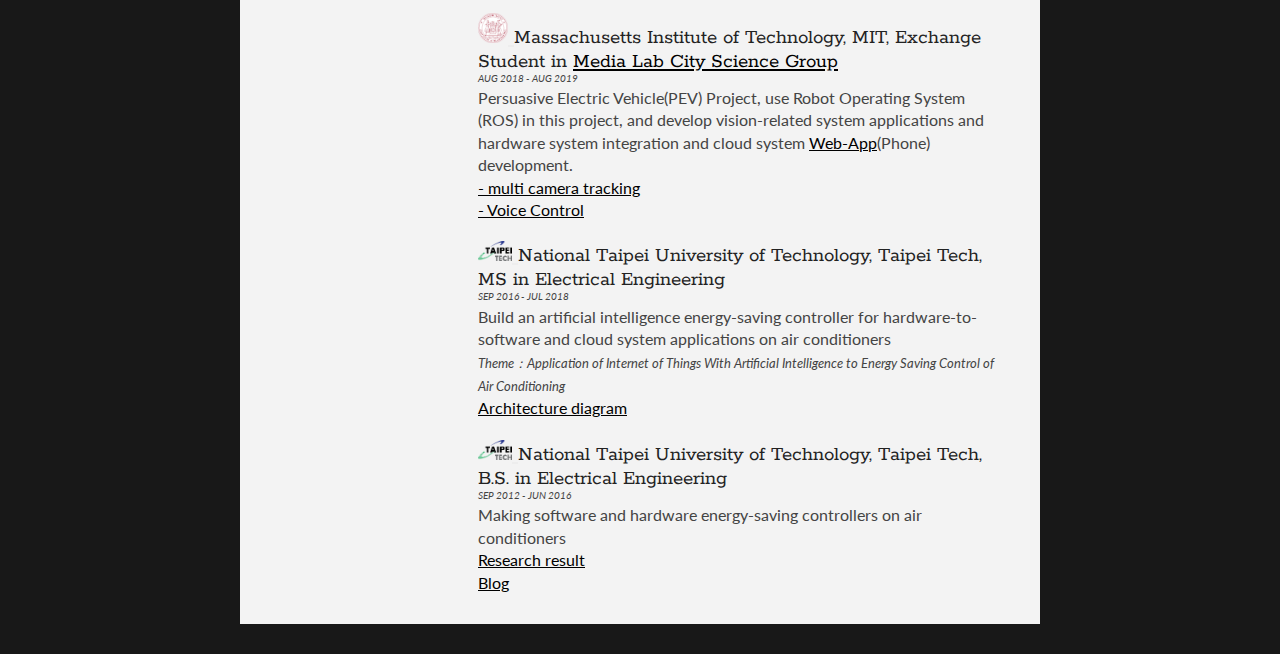
==== commit ffb53535: "zh-tw" ====
--- a/index.html
+++ b/index.html
@@ -32,7 +32,7 @@
 		</div>
 		<div id="contactDetails" class="quickFade delayFour">
 			<ul style="text-align:right;">			
-				<a href="https://wangszuhung.github.io/resume/zh/index.html" style="text-decoration:blink;color: black;">中文</a>|
+				<a href="https://wangszuhung.github.io/resume/zh/index.html" style="text-decoration:blink;color: black;">中文</a> |
 				<a href="https://wangszuhung.github.io/resume/en/index.html" style="text-decoration:blink;color: black;">ENG</a>
 			</ul>
 			<ul>
